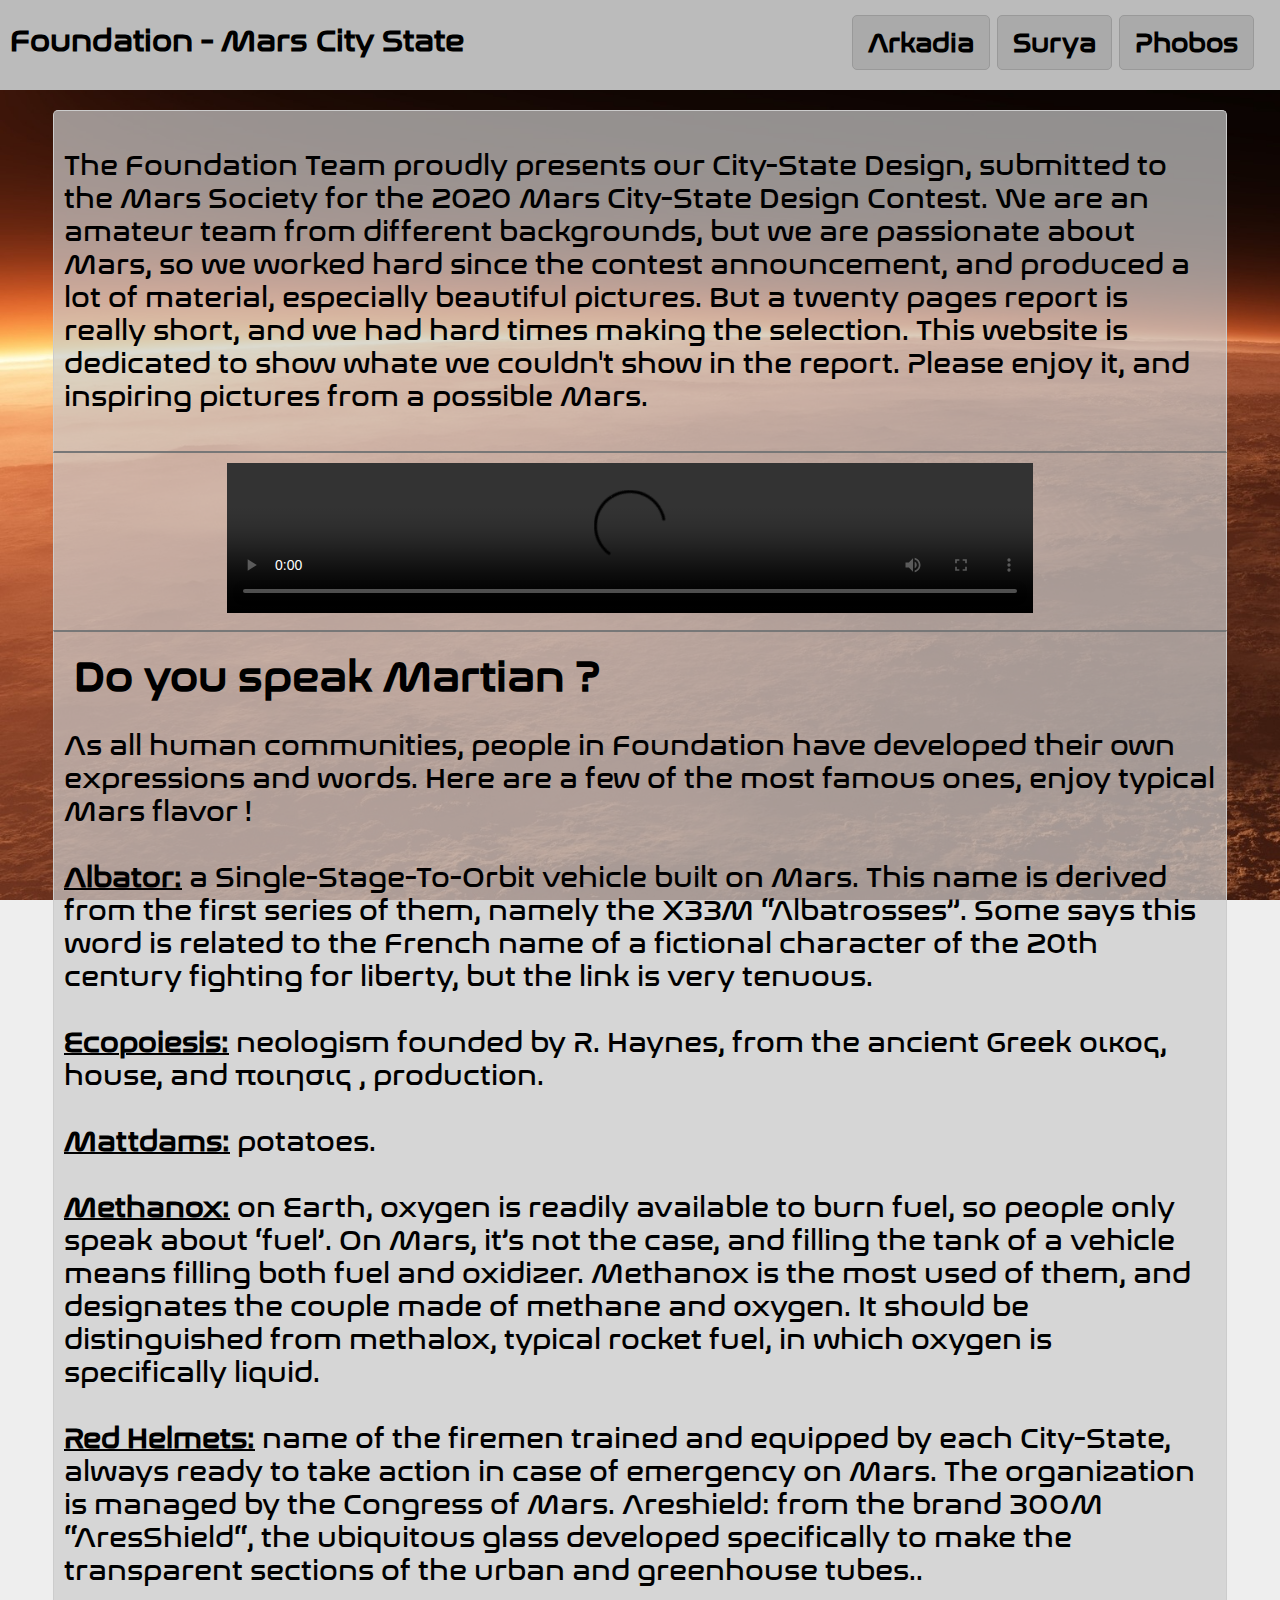
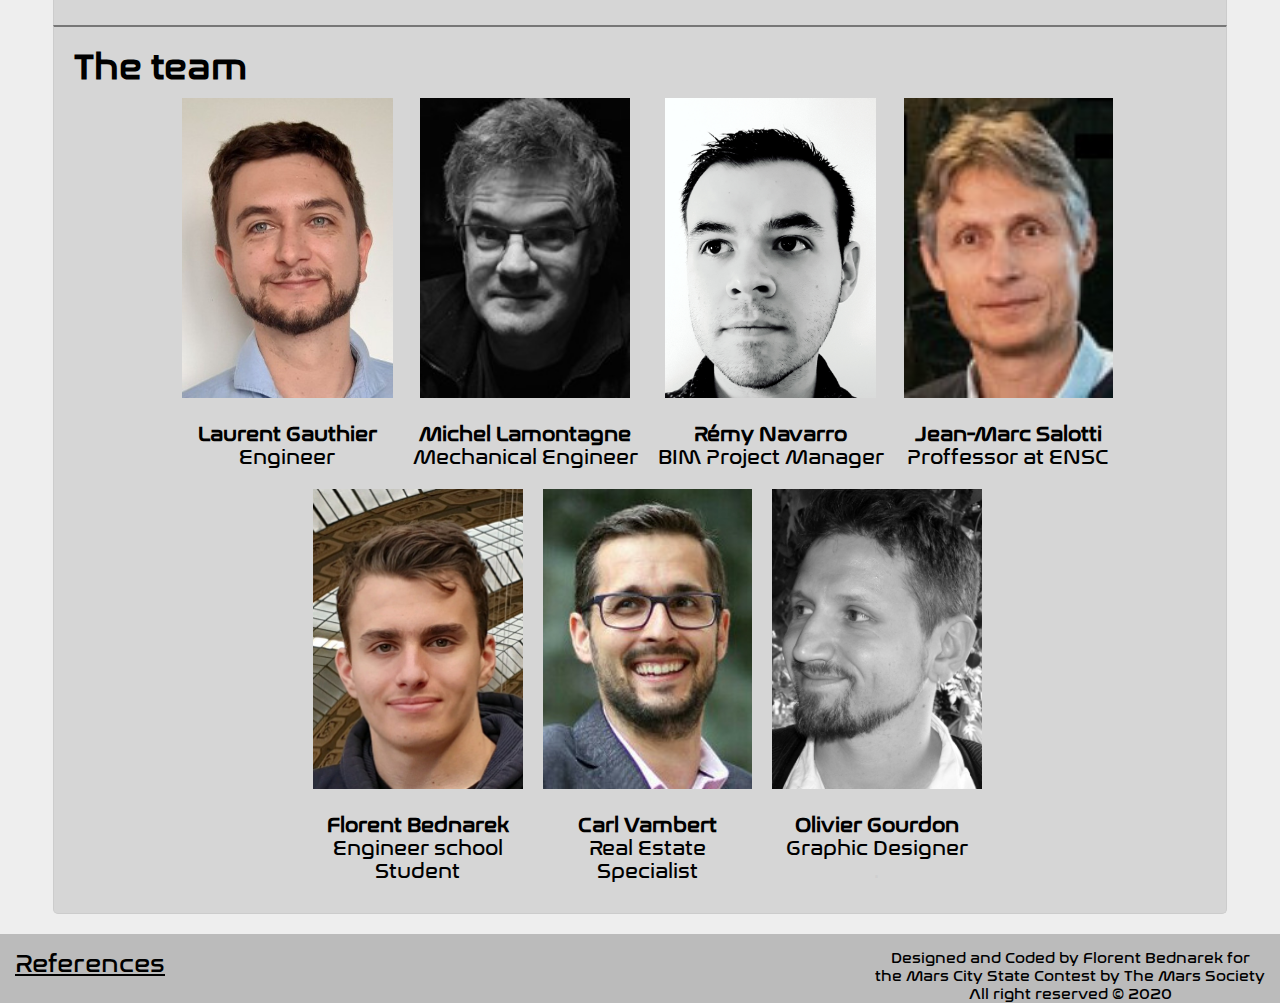
==== index.html @ 6af7b9c8 "change background images and add share preview text and image" ====
<!DOCTYPE html>
<html>
<head>
	<!-- Global site tag (gtag.js) - Google Analytics -->
    <script async src="https://www.googletagmanager.com/gtag/js?id=UA-167516118-2"></script>
    <script>
      window.dataLayer = window.dataLayer || [];
      function gtag(){dataLayer.push(arguments);}
      gtag('js', new Date());

      gtag('config', 'UA-167516118-2');
    </script>



    
	<meta charset="UTF-8">
    <meta name="viewport" content="width=device-width, initial-scale=1.0">
    <meta http-equiv="X-UA-Compatible" content="ie=edge">

    <meta property="og:title" content="Foundation - Mars city state">
    <meta property="og:image" content="images/fond2.jpg">   
    <meta property="og:description" content="The Foundation Team proudly presents our City-State Design, submitted to the Mars Society for the 2020 Mars City-State Design Contest.">

    <link rel="stylesheet" href="style.css">
	<title>Foundation - Mars City State</title>
</head>
<body>
    <div class="wrapper">

    	<header> 
            <h1 class="hdr-title"><a href="index.html"> Foundation - Mars City State </a></h1>
            <ul class="hdr-link">
                <li><a href="arkadia.html" >Arkadia</a></li>
                <li><a href="surya.html" >Surya</a></li>
                <li><a href="phobos.html">Phobos</a></li>

            </ul>
        </header>
        <div class="hiddenHeader">
        </div>
        <div class="main-content">
            <div class="summary">
                
                <p>
                    The Foundation Team proudly presents our City-State Design, submitted to the Mars Society for the 2020 Mars City-State Design Contest. We are an amateur team from different backgrounds, but we are passionate about Mars, so we worked hard since the contest announcement, and produced a lot of material, especially beautiful pictures. But a twenty pages report is really short, and we had hard times making the selection. This website is dedicated to show whate we couldn't show in the report. Please enjoy it, and inspiring pictures from a possible Mars.
                </p>
            </div>
            <div class="video">
                <video width="100%" controls autoplay loop>
                    <source src="Clip.mp4" type="video/mp4">
                </video>
            </div>
            <div class="speak">
                <h2>Do you speak Martian ?</h2>
                <p>
                    As all human communities, people in Foundation have developed their own expressions and words. Here are a few of the most famous ones, enjoy typical Mars flavor !<br><br>

                    <strong style="text-decoration : underline 2px">Albator:</strong> a Single-Stage-To-Orbit vehicle built on Mars. This name is derived from the first series of them, namely the X33M “Albatrosses”. Some says this word is related to the French name of a fictional character of the 20th century fighting for liberty, but the link is very tenuous.<br><br>

                    <strong style="text-decoration : underline 2px">Ecopoiesis:</strong> neologism founded by R. Haynes, from the ancient Greek οικος, house, and ποιησις , production.<br><br>

                    <strong style="text-decoration : underline 2px">Mattdams:</strong> potatoes.<br><br>

                    <strong style="text-decoration : underline 2px">Methanox:</strong> on Earth, oxygen is readily available to burn fuel, so people only speak about ‘fuel’. On Mars, it’s not the case, and filling the tank of a vehicle means filling both fuel and oxidizer. Methanox is the most used of them, and designates the couple made of methane and oxygen. It should be distinguished from methalox, typical rocket fuel, in which oxygen is specifically liquid.<br><br>

                    <strong style="text-decoration : underline 2px">Red Helmets:</strong> name of the firemen trained and equipped by each City-State, always ready to take action in case of emergency on Mars. The organization is managed by the Congress of Mars.
                    Areshield: from the brand 300M “AresShield“, the ubiquitous glass developed specifically to make the transparent sections of the urban and greenhouse tubes..
                </p>
            </div>
            <div class="team">
                <h2>The team</h2>

                <div class="people">
                    <img src="images/team/laurent.jpg">
                    <p>
                        <strong>Laurent Gauthier</strong><br>
                        Engineer
                    </p>
                </div>
                <div class="people">
                    <img src="images/team/michel.jpg">
                    <p>
                        <strong>Michel Lamontagne</strong><br>
                        Mechanical Engineer
                    </p>
                </div>
                <div class="people">
                    <img src="images/team/remy.jpg">
                    <p>
                        <strong>Rémy Navarro</strong><br>
                        BIM Project Manager
                    </p>
                </div>
                <div class="people">
                    <img src="images/team/jean-marc.jpg">
                    <p>
                        <strong>Jean-Marc Salotti</strong><br>
                        Proffessor at ENSC
                    </p>
                </div>
                <br>
                <div class="people">
                    <img src="images/team/florent.jpg">
                    <p>
                        <strong>Florent Bednarek</strong><br>
                        Engineer school<br>
                        Student
                    </p>
                </div>
                <div class="people">
                    <img src="images/team/carl.jpg">
                    <p>
                        <strong>Carl Vambert</strong><br>
                        Real Estate<br>
                        Specialist
                    </p>
                </div>
                <div class="people">
                    <img src="images/team/olivier.jpg">
                    <p>
                        <strong>Olivier Gourdon</strong><br>
                        Graphic Designer<br>
                        <span style="color:rgb(204,204,204,0.7);margin:0;user-select: none">.</spap>
                    </p>
                </div>

            </div>
        </div>
        <footer>
            <div class="footer-main">
                <a href="references.html">References</a>
            </div>
            <div class="copyright">
                Designed and Coded by Florent Bednarek for<br>
                the Mars City State Contest by The Mars Society<br>
                All right reserved © 2020
            </div>
        </footer>
    </div>
</body>
</html>
---- style.css ----
@font-face {
  font-family: nasalization;
  src:url(nasalization-free.regular.ttf);
}




body {
  background-color: #eee;
  font-family: "nasalization";
  font-size: calc(15px + 1vw);
  height: 100vh;
  width : 100%;
  margin : 0;


}
.wrapper {
  min-height: 100%;
  display: flex;
  flex-direction: column;
}


/* style header */
header {
  position: fixed;
  width: 100%;
  height: 10vh;
  background-color: #bbb;
  top :0;
  margin:0;
  z-index: 2;
  flex-shrink: 0 ;
}

h1 > a {
  text-decoration : none;
  color : black;
  z-index: 3;

}

h1 > a:hover {
  opacity : 0.5;
}

.underline {
  background-color: #999;
}

.hdr-title {
  margin:0;
  font-size: calc(17px + 1vw);
  padding-top: 2.5vh;
  padding-left : 10px;
}

.hdr-link {
  position: absolute;
  margin:0;
  padding: 0;
  top : 17%;
  height: 100%;
  text-align: right;
  left: 48%;
  width: 50%;

}

.hdr-link > li {
  display: inline-block;
  padding-left: 15px;
  padding-top: 10px;
  padding-right: 15px;
  padding-bottom: 10px;
  border : solid 1px #999;
  border-radius: 5px;
  background-color: #aaa;
  cursor: pointer;
}

.hdr-link > li > a {
  text-decoration: none;
  font-weight: bold;
  color : black;
  top : 0%;
  font-size : calc(13px + 1vw);
}

.hdr-link > li:hover {
  background-color: #999;
}

/* fin style header */


/* style body */



.hiddenHeader {
  flex-shrink: 0;
  height: 10vh;
}

.main-content {
  
  padding-top: 20px;
  padding-bottom: 20px;

  flex-grow: 1;

  background-image: url('images/fond1.jpg');
  background-size: cover;
  background-repeat: none;
  background-attachment: fixed;
  background-position: center;
  background-repeat: no-repeat;


}

.summary {
  width :90%;
  border : solid #ccc 1px;
  border-top-left-radius: 5px;
  border-top-right-radius: 5px;
  border-bottom: solid 2px #777;
  background-color : rgba(204,204,204,0.7);
  /*font-size : calc(10px + 1vw);*/
  margin : auto;
  padding : 10px;
}



h2 {
  padding:0;
  margin:10px;
}

.video {

  width: 90%;

  background-color:  rgba(204,204,204,0.7);
  border-left: solid 1px #ccc;
  border-right: solid 1px #ccc;
  margin: auto;
  padding: 10px;
}

video {
  width: 70%;
  margin-left : calc(15% - 10px);
}

.speak {
  width: 90%;
  background-color:  rgba(204,204,204,0.7);
  border-left: solid 1px #ccc;
  border-top : solid 2px #777;
  border-right: solid 1px #ccc;
  margin: auto;
  padding: 10px;
}



.team {
  font-size : calc(5px + 1vw);
  text-align: center;
  width :90%;
  margin: auto;
  padding: 10px;
  background-color:  rgba(204,204,204,0.7);

  border: solid 1px #ccc;
  border-bottom-left-radius: 5px;
  border-bottom-right-radius: 5px;
  border-top : solid 2px #777;
}

.team > h2 {
  padding:0;
  margin:10px;
  text-align: left;
  font-size: calc(22px + 1vw);
}

.team > div{
  margin-left: 15px;
  display: inline-block;
  text-align: center;

}

.people > img {
  height: 300px;
  width: auto;  
}

.people > p {
  font-size: 20px;
}
/* fin style body*/


/* style references */

.reference-main {
  padding-top: 20px;
  padding-bottom: 20px;

  flex-grow: 1;

  background-image: url('images/fond2.jpg');
  background-size: cover;
  background-repeat: no-repeat;
  background-repeat: none;
  background-attachment: fixed;
  background-position: center;
}

.references-box {
  background-color: rgb(204,204,204,0.7);
  border :solid #ccc 1px;
  border-radius: 5px;
  width: 90%;
  margin: auto;
  margin-bottom: 20px;
}

.references-box > h2 {
  padding:0;
  margin:10px;
  text-align: left;
  font-size: calc(22px + 1vw);

}

.reference-list {

}
.reference-list > li{
  margin-top: 20px;
}


.break {
    word-break: break-all;
}
/* fin style references */



/* style gallery*/



.hello {
  opacity: 1 !important;
}
.full {
  position: fixed;
  left: 0;
  top: 0;
  width: 100%;
  height: 100%;
  z-index: 10;
}
.full .content {
  background-color: rgba(0,0,0,0.75) !important;
  height: 100%;
  width: 100%;

  display: grid;
}
.full .content img {
  left: 50%;
  transform: translate3d(0, 0, 0);
  max-width: 80%;
  max-height: 80%;
  margin: auto;
}
.byebye {
  opacity: 0;
}
.byebye:hover {
  transform: scale(0.2) !important;
}
.gallery {
  flex-grow: 1;
  margin-top : 20px;
  margin-bottom : 20px;
  display: grid;
  grid-column-gap: 8px;
  grid-row-gap: 8px;
  grid-template-columns: repeat(auto-fill, minmax(250px, 1fr));
  grid-auto-rows: 8px;
}
.gallery img {
  max-width: 100%;
  border-radius: 8px;
  box-shadow: 0 0 16px #333;
  transition: all 1.5s ease;
}
.gallery img:hover {
  box-shadow: 0 0 32px #333;
}
.gallery .content {
  padding: 4px;
}
.gallery .gallery-item {
  transition: grid-row-start 300ms linear;
  transition: transform 300ms ease;
  transition: all 0.5s ease;
  cursor: pointer;
}
.gallery .gallery-item:hover {
  transform: scale(1.025);
}
@media (max-width: 600px) {
  .gallery {
    grid-template-columns: repeat(auto-fill, minmax(30%, 1fr));
  }
}
@media (max-width: 400px) {
  .gallery {
    grid-template-columns: repeat(auto-fill, minmax(50%, 1fr));
  }
}
/* fin style gallery*/


/* style footer*/



footer {
  flex-shrink: 0;
  margin:0;
  width:  100%;
  height: 11%;
  background-color: #bbb;
}

.copyright {
  margin : 0;
  padding-right:   15px;
  padding-top : 15px;
  font-size:  15px;
  float:  right;      
  text-align: center;
}

.footer-main {
  margin-top:15px;
  margin-left: 15px;
  width: 50%;
  font-size: calc(12px + 1vw);
  float: left;
}

.footer-main > a {
  color: black;
}

.footer-main > a:hover {
  opacity: 0.5;
}
  

/* fin style footer*/



@media only screen and (max-device-width: 795px) {
      .hdr-link {
        top : 40%;
        text-align: left;
        width: 95%;
        left: 10px;
      }
      li {
        margin-top: 10px;
      }
      header {
        height: 14vh;
      }
      .hiddenHeader {
        height: 14vh;
      }

      .footer-main{
        width: 95%;
        text-align: center;
      }

      .copyright {
        margin-left: 20px;
        float: left;
      }
      footer {
        height: 22vh;
      }
      video {
       width: 100%;
       margin:0;
      }
}
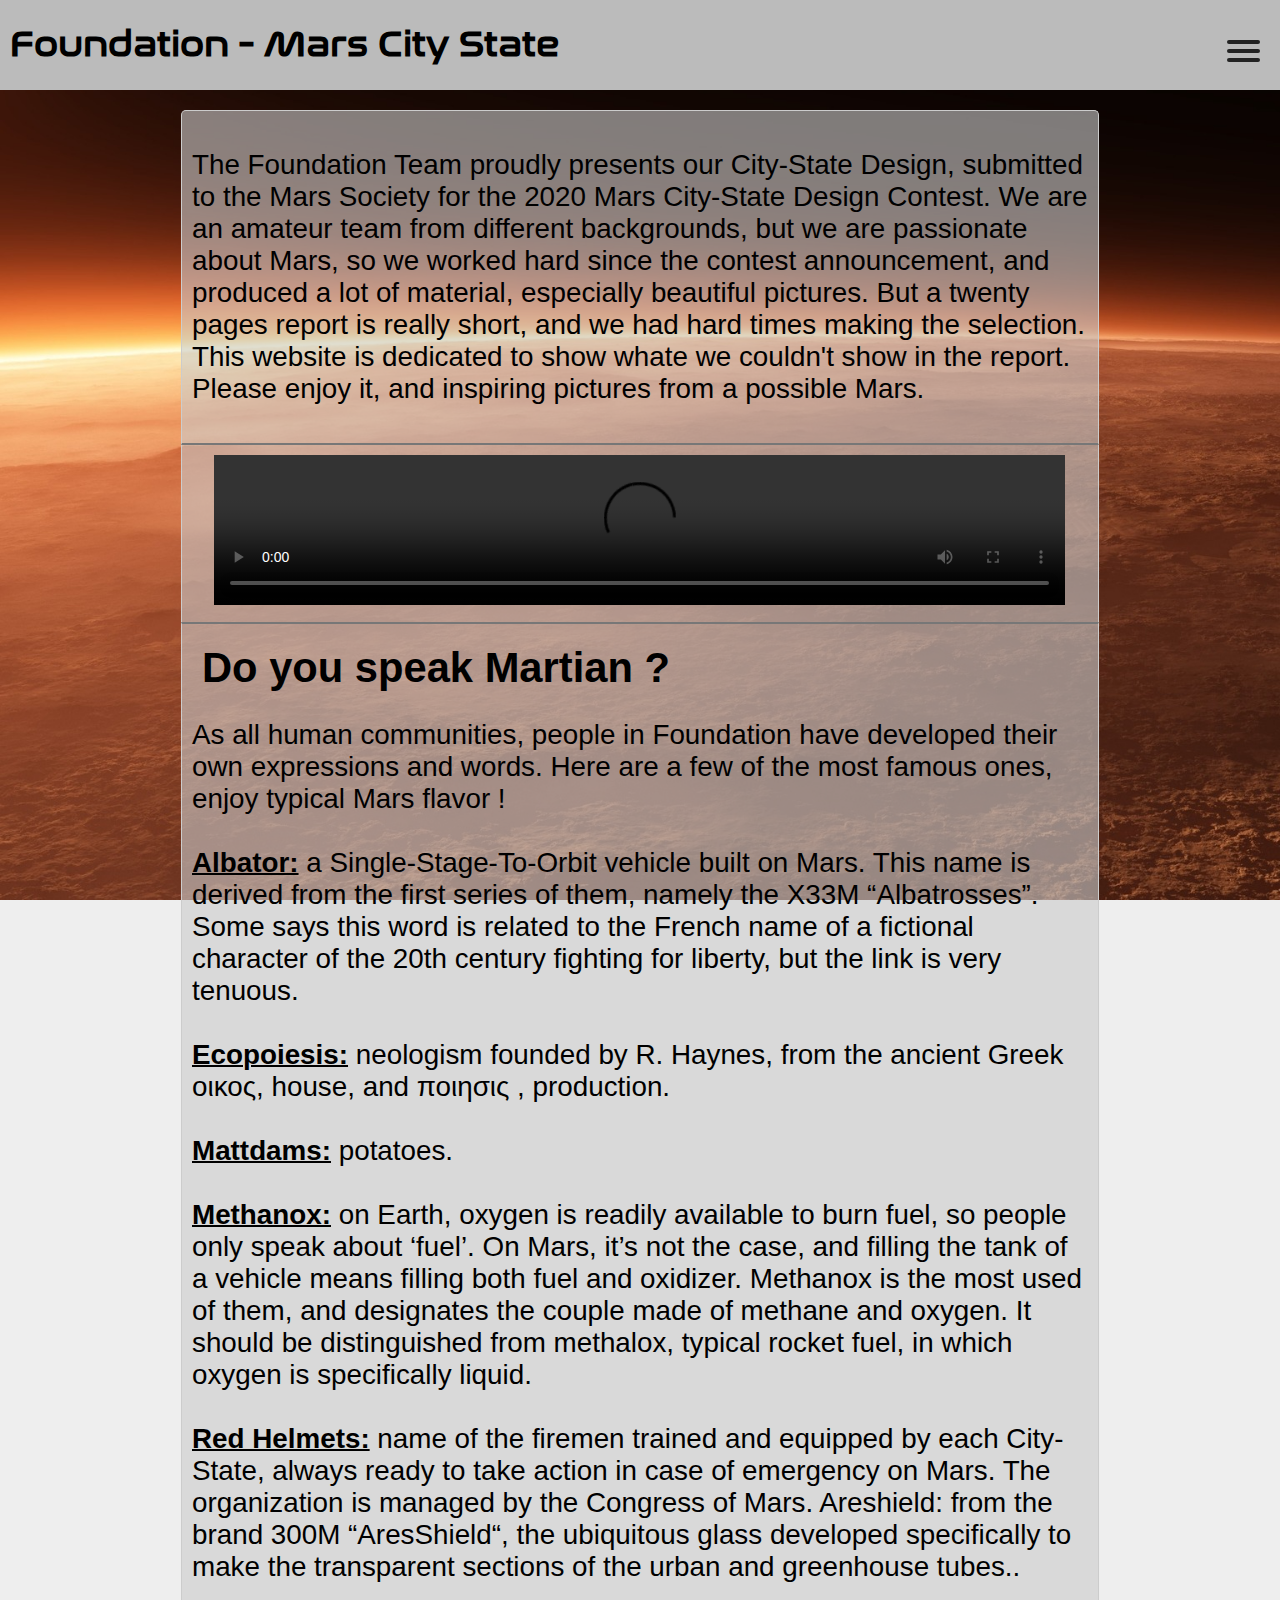
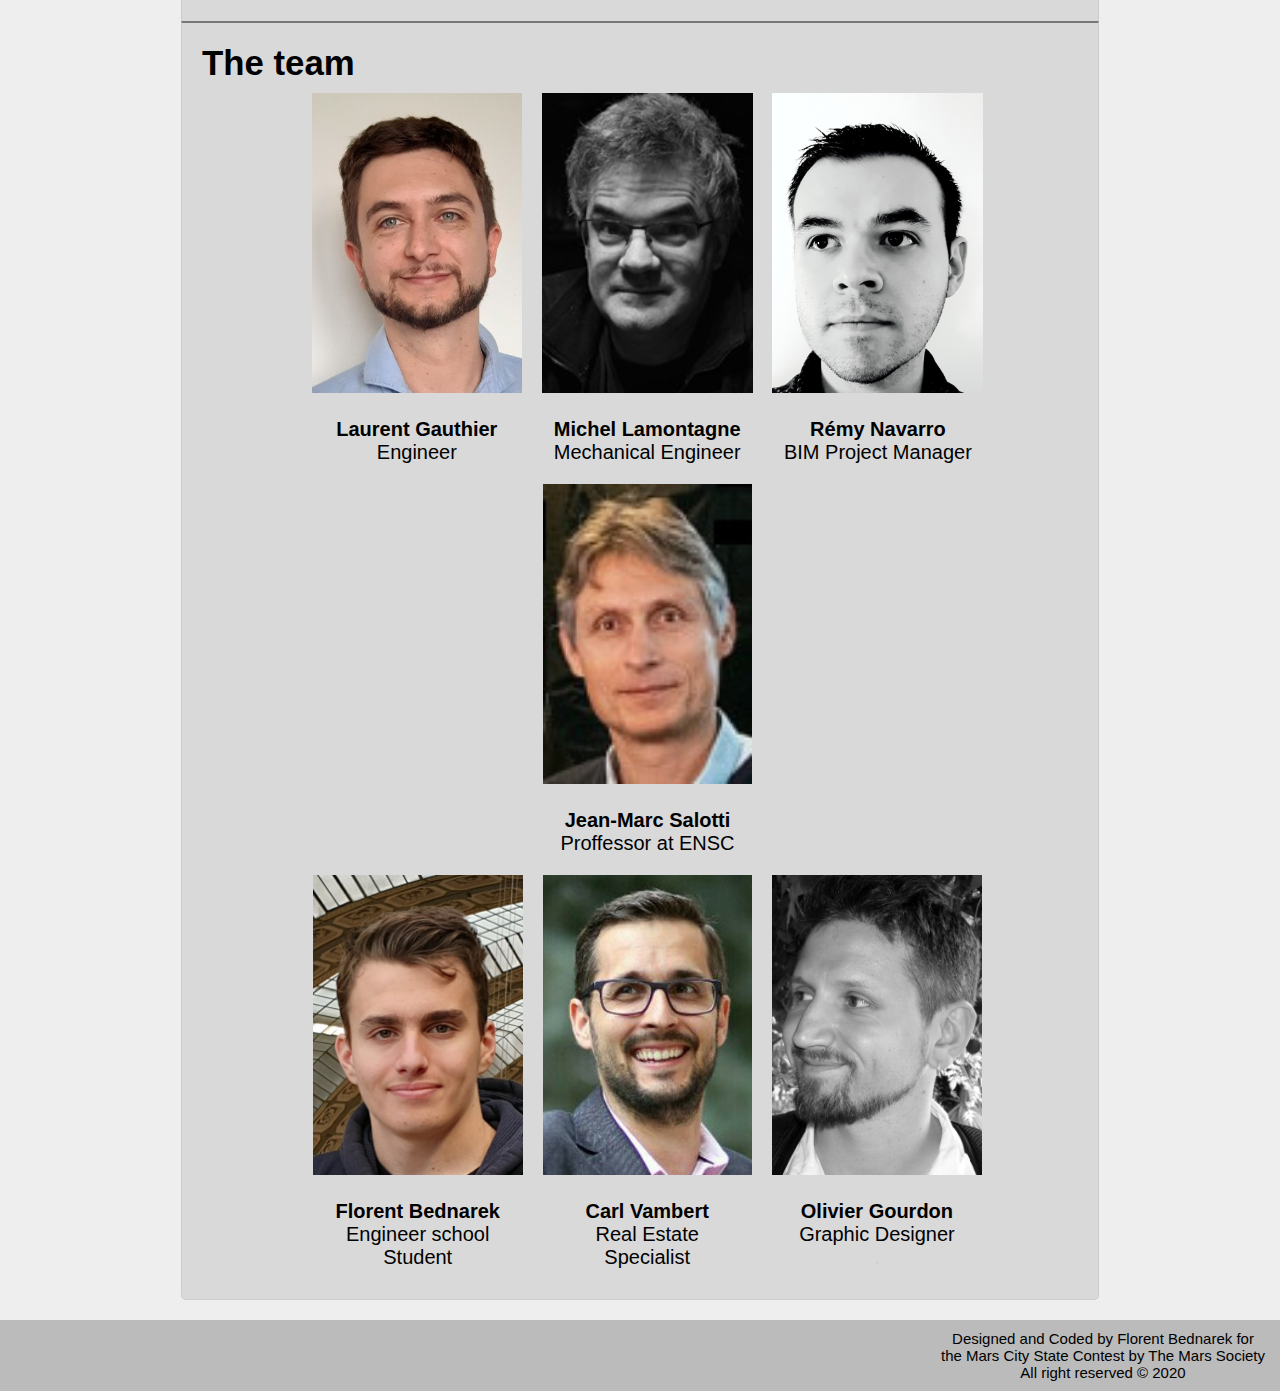
==== commit a79f6d05: "change menu to hamburger" ====
--- a/index.html
+++ b/index.html
@@ -30,12 +30,22 @@
 
     	<header> 
             <h1 class="hdr-title"><a href="index.html"> Foundation - Mars City State </a></h1>
-            <ul class="hdr-link">
-                <li><a href="arkadia.html" >Arkadia</a></li>
-                <li><a href="surya.html" >Surya</a></li>
-                <li><a href="phobos.html">Phobos</a></li>
+            <div id="menuToggle">
+                
+                <input type="checkbox" />
+                
+                <span></span>
+                <span></span>
+                <span></span>
+                
+                <ul id="menu">
+                    <a href="arkadia.html"><li>Arkadia</li></a>
+                    <a href="surya.html"><li>Surya</li></a>
+                    <a href="phobos.html"><li>Phobos</li></a>
+                    <a href="references.html"><li>References</li></a>
+                </ul>
+            </div>
 
-            </ul>
         </header>
         <div class="hiddenHeader">
         </div>
@@ -128,9 +138,6 @@
             </div>
         </div>
         <footer>
-            <div class="footer-main">
-                <a href="references.html">References</a>
-            </div>
             <div class="copyright">
                 Designed and Coded by Florent Bednarek for<br>
                 the Mars City State Contest by The Mars Society<br>
--- a/style.css
+++ b/style.css
@@ -5,11 +5,9 @@
 }
 
 
-
-
 body {
   background-color: #eee;
-  font-family: "nasalization";
+  font-family: "Helvetica";
   font-size: calc(15px + 1vw);
   height: 100vh;
   width : 100%;
@@ -26,6 +24,7 @@
 
 /* style header */
 header {
+  display: block;
   position: fixed;
   width: 100%;
   height: 10vh;
@@ -53,48 +52,166 @@
 
 .hdr-title {
   margin:0;
-  font-size: calc(17px + 1vw);
+  float: left;
+  font-family: "nasalization";
+  font-size: calc(17px + 1.5vw);
   padding-top: 2.5vh;
   padding-left : 10px;
-}
-
-.hdr-link {
+  width: 80% 
+}
+
+
+/* fin style header */
+
+#menuToggle
+{
+  display: inline-block;
+  float: right;
+  position: relative;
+   
+  margin-right: 20px;
+  margin-top: 40px;
+  top
+  z-index: 10;
+  
+  -webkit-user-select: none;
+  user-select: none;
+}
+
+#menuToggle a
+{
+  text-decoration: none;
+  color: #232323;
+  
+  transition: color 0.3s ease;
+}
+
+#menuToggle a:hover
+{
+  color: tomato;
+}
+
+
+#menuToggle input
+{
+  display: block;
+  width: 40px;
+  height: 32px;
   position: absolute;
-  margin:0;
-  padding: 0;
-  top : 17%;
-  height: 100%;
-  text-align: right;
-  left: 48%;
-  width: 50%;
-
-}
-
-.hdr-link > li {
-  display: inline-block;
-  padding-left: 15px;
-  padding-top: 10px;
-  padding-right: 15px;
-  padding-bottom: 10px;
-  border : solid 1px #999;
-  border-radius: 5px;
-  background-color: #aaa;
+  top: -7px;
+  left: -5px;
+  
   cursor: pointer;
-}
-
-.hdr-link > li > a {
-  text-decoration: none;
-  font-weight: bold;
-  color : black;
-  top : 0%;
-  font-size : calc(13px + 1vw);
-}
-
-.hdr-link > li:hover {
-  background-color: #999;
-}
-
-/* fin style header */
+  
+  opacity: 0; /* hide this */
+  z-index: 2; /* and place it over the hamburger */
+  
+  -webkit-touch-callout: none;
+}
+
+/*
+ * Just a quick hamburger
+ */
+#menuToggle span
+{
+  display: block;
+  width: 33px;
+  height: 4px;
+  margin-bottom: 5px;
+  position: relative;
+  
+  background: #232323;
+  border-radius: 3px;
+  
+  z-index: 1;
+  
+  transform-origin: 4px 0px;
+  
+  transition: transform 0.5s cubic-bezier(0.77,0.2,0.05,1.0),
+              background 0.5s cubic-bezier(0.77,0.2,0.05,1.0),
+              opacity 0.55s ease;
+}
+
+#menuToggle span:first-child
+{
+  transform-origin: 0% 0%;
+}
+
+#menuToggle span:nth-last-child(2)
+{
+  transform-origin: 0% 100%;
+}
+
+/* 
+ * Transform all the slices of hamburger
+ * into a crossmark.
+ */
+#menuToggle input:checked ~ span
+{
+  opacity: 1;
+  transform: rotate(45deg) translate(-2px, -1px);
+  background: #232323;
+}
+
+/*
+ * But let's hide the middle one.
+ */
+#menuToggle input:checked ~ span:nth-last-child(3)
+{
+  opacity: 0;
+  transform: rotate(0deg) scale(0.2, 0.2);
+}
+
+/*
+ * Ohyeah and the last one should go the other direction
+ */
+#menuToggle input:checked ~ span:nth-last-child(2)
+{
+  transform: rotate(-45deg) translate(0, -1px);
+}
+
+/*
+ * Make this absolute positioned
+ * at the top left of the screen
+ */
+#menu
+{
+  position: absolute;
+  width: 250px;
+  margin: calc(10vh - 40px - 27px) 0 0 -136px;
+  padding: 35px;
+  padding-top: 15px;
+  
+  background: #ededed;
+  list-style-type: none;
+  -webkit-font-smoothing: antialiased;
+  /* to stop flickering of text in safari */
+  
+  transform-origin: 0% 0%;
+  transform: translate(100%, 0);
+  
+  transition: transform 0.5s cubic-bezier(0.77,0.2,0.05,1.0);
+}
+
+#menu li
+{
+  padding: 10px 0;
+  font-size: 22px;
+}
+
+/*
+ * And let's slide it in from the left
+ */
+#menuToggle input:checked ~ ul
+{
+  transform: none;
+}
+
+
+
+
+
+
 
 
 /* style body */
@@ -124,12 +241,12 @@
 }
 
 .summary {
-  width :90%;
+  width :70%;
   border : solid #ccc 1px;
   border-top-left-radius: 5px;
   border-top-right-radius: 5px;
   border-bottom: solid 2px #777;
-  background-color : rgba(204,204,204,0.7);
+  background-color : rgba(204,204,204,0.6);
   /*font-size : calc(10px + 1vw);*/
   margin : auto;
   padding : 10px;
@@ -144,9 +261,9 @@
 
 .video {
 
-  width: 90%;
-
-  background-color:  rgba(204,204,204,0.7);
+  width: 70%;
+
+  background-color:  rgba(204,204,204,0.6);
   border-left: solid 1px #ccc;
   border-right: solid 1px #ccc;
   margin: auto;
@@ -154,13 +271,13 @@
 }
 
 video {
+  width: 95%;
+  margin-left : calc(2.5%);
+}
+
+.speak {
   width: 70%;
-  margin-left : calc(15% - 10px);
-}
-
-.speak {
-  width: 90%;
-  background-color:  rgba(204,204,204,0.7);
+  background-color:  rgba(204,204,204,0.6);
   border-left: solid 1px #ccc;
   border-top : solid 2px #777;
   border-right: solid 1px #ccc;
@@ -173,10 +290,10 @@
 .team {
   font-size : calc(5px + 1vw);
   text-align: center;
-  width :90%;
+  width :70%;
   margin: auto;
   padding: 10px;
-  background-color:  rgba(204,204,204,0.7);
+  background-color:  rgba(204,204,204,0.6);
 
   border: solid 1px #ccc;
   border-bottom-left-radius: 5px;
@@ -214,6 +331,8 @@
 .reference-main {
   padding-top: 20px;
   padding-bottom: 20px;
+
+  font-size: calc(5px + 1vw);
 
   flex-grow: 1;
 
@@ -226,7 +345,7 @@
 }
 
 .references-box {
-  background-color: rgb(204,204,204,0.7);
+  background-color: rgb(204,204,204,0.6);
   border :solid #ccc 1px;
   border-radius: 5px;
   width: 90%;
@@ -238,7 +357,7 @@
   padding:0;
   margin:10px;
   text-align: left;
-  font-size: calc(22px + 1vw);
+  font-size: calc(10px + 1vw);
 
 }
 
@@ -344,34 +463,19 @@
   flex-shrink: 0;
   margin:0;
   width:  100%;
-  height: 11%;
+  height: 12%;
   background-color: #bbb;
 }
 
 .copyright {
   margin : 0;
-  padding-right:   15px;
-  padding-top : 15px;
+  padding-right: 15px;
+  padding-top : 10px;
+  padding-bottom: 10px;
   font-size:  15px;
   float:  right;      
   text-align: center;
 }
-
-.footer-main {
-  margin-top:15px;
-  margin-left: 15px;
-  width: 50%;
-  font-size: calc(12px + 1vw);
-  float: left;
-}
-
-.footer-main > a {
-  color: black;
-}
-
-.footer-main > a:hover {
-  opacity: 0.5;
-}
   
 
 /* fin style footer*/
@@ -379,37 +483,47 @@
 
 
 @media only screen and (max-device-width: 795px) {
-      .hdr-link {
-        top : 40%;
-        text-align: left;
-        width: 95%;
-        left: 10px;
-      }
-      li {
-        margin-top: 10px;
-      }
-      header {
-        height: 14vh;
-      }
-      .hiddenHeader {
-        height: 14vh;
-      }
-
-      .footer-main{
-        width: 95%;
-        text-align: center;
-      }
-
-      .copyright {
-        margin-left: 20px;
-        float: left;
-      }
-      footer {
-        height: 22vh;
-      }
-      video {
-       width: 100%;
-       margin:0;
-      }
-}
-
+  
+  header {
+    height: 14vh;
+  }
+  .hiddenHeader {
+    height: 14vh;
+  }
+  #menu {
+    margin: calc(14vh - 40px - 27px) 0 0 -136px;
+
+  }
+  .summary {
+    width: 90%;
+  }
+  .video {
+    width: 90%;
+  }
+  .speak { 
+    width: 90%;  
+  }
+  .team {
+    width: 90%;  
+  }
+
+  .copyright {
+    margin-left: 20px;
+    float: left;
+  }
+  video {
+   width: 100%;
+   margin:0;
+  }
+}
+
+
+@media only screen and (max-device-height: 630px) {
+  #menuToggle {
+    margin-top: 15px;
+  }
+  #menu {
+    margin: calc(14vh - 15px - 27px) 0 0 -136px;
+
+  }
+}
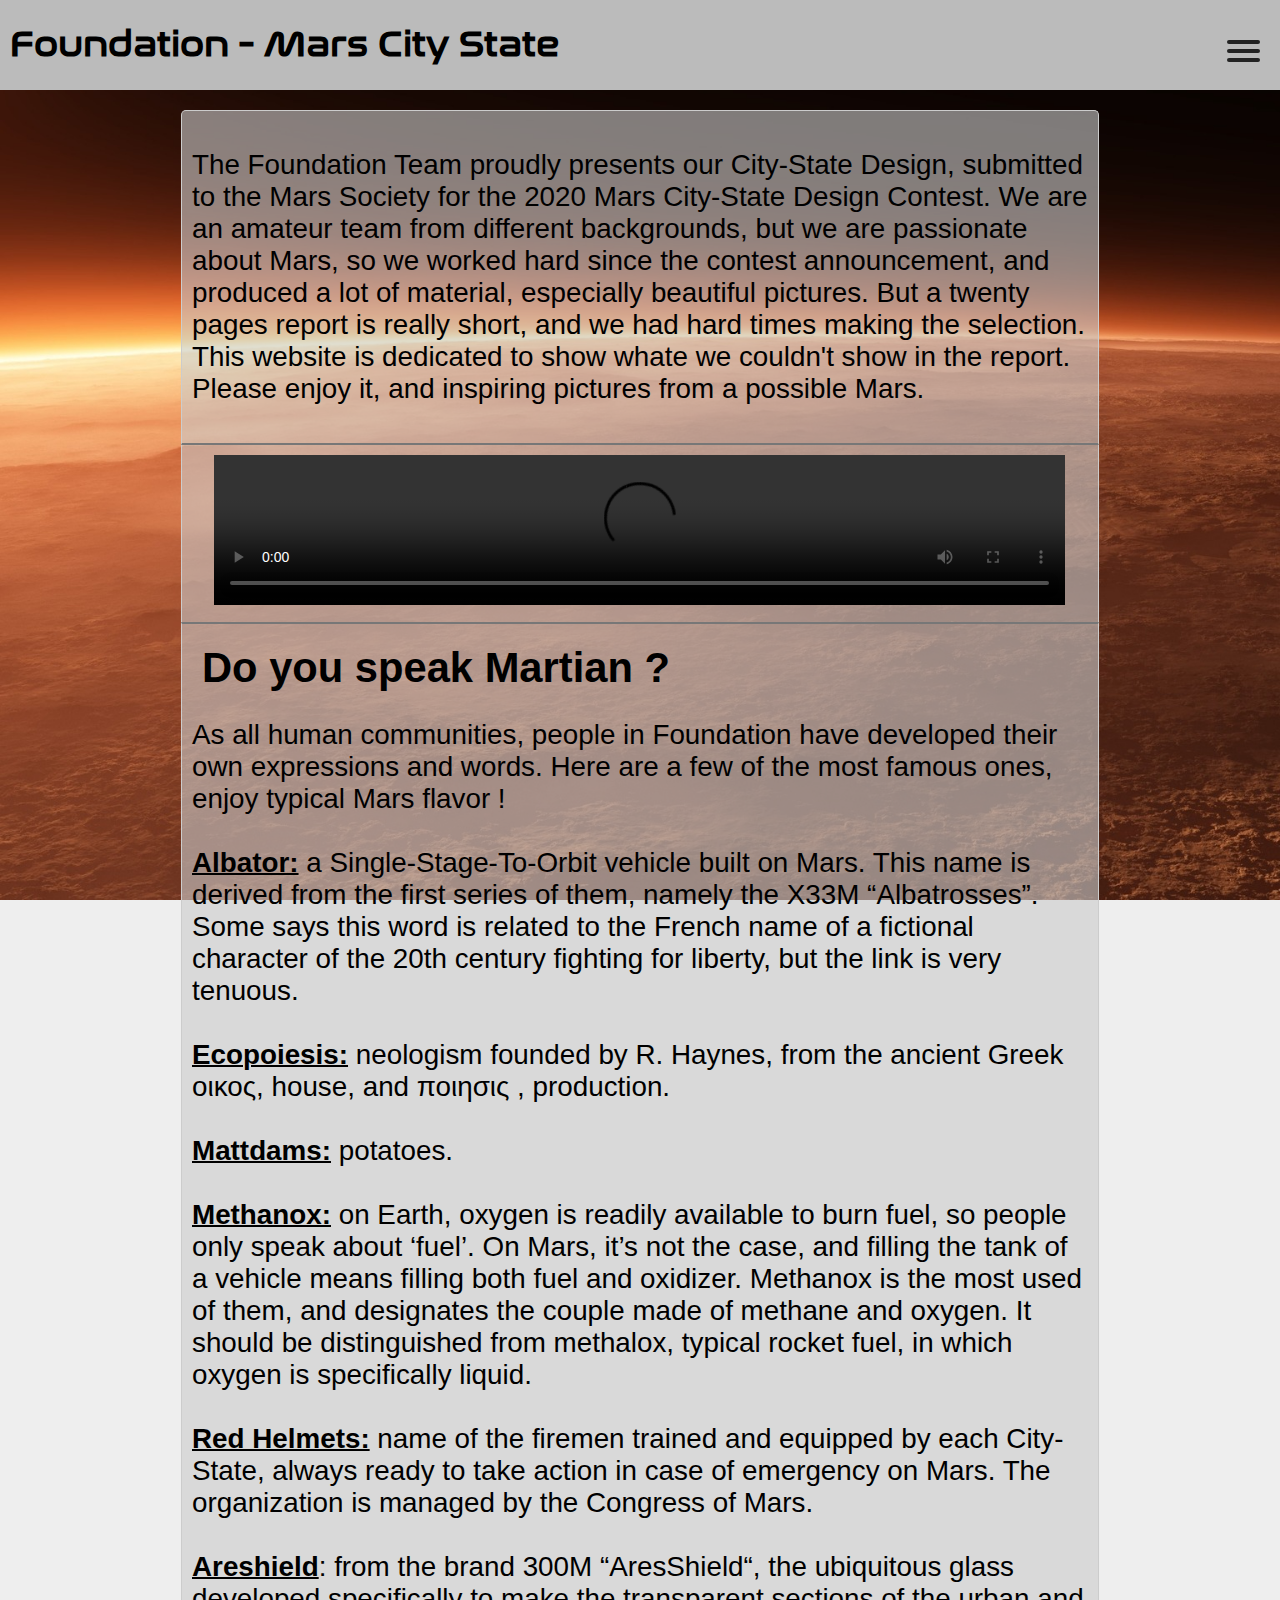
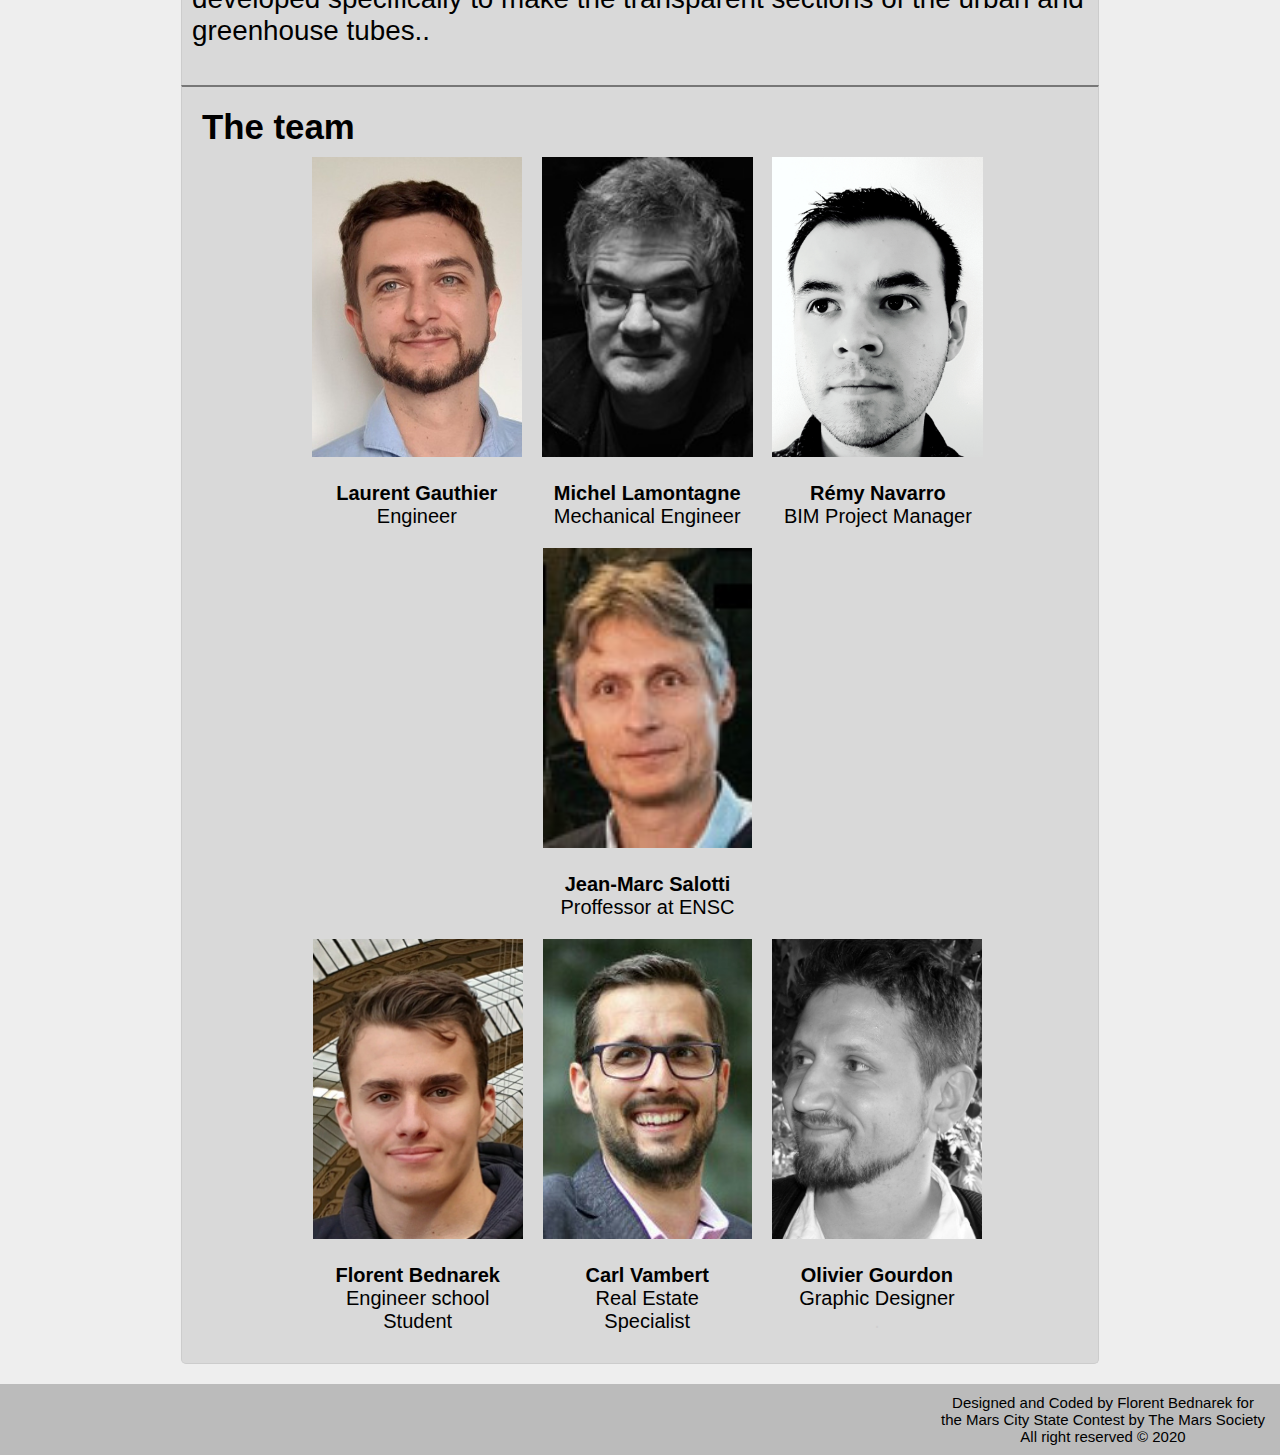
==== commit 6b45f6fd: "reduce preference with and fix ares shield display" ====
--- a/index.html
+++ b/index.html
@@ -74,8 +74,9 @@
 
                     <strong style="text-decoration : underline 2px">Methanox:</strong> on Earth, oxygen is readily available to burn fuel, so people only speak about ‘fuel’. On Mars, it’s not the case, and filling the tank of a vehicle means filling both fuel and oxidizer. Methanox is the most used of them, and designates the couple made of methane and oxygen. It should be distinguished from methalox, typical rocket fuel, in which oxygen is specifically liquid.<br><br>
 
-                    <strong style="text-decoration : underline 2px">Red Helmets:</strong> name of the firemen trained and equipped by each City-State, always ready to take action in case of emergency on Mars. The organization is managed by the Congress of Mars.
-                    Areshield: from the brand 300M “AresShield“, the ubiquitous glass developed specifically to make the transparent sections of the urban and greenhouse tubes..
+                    <strong style="text-decoration : underline 2px">Red Helmets:</strong> name of the firemen trained and equipped by each City-State, always ready to take action in case of emergency on Mars. The organization is managed by the Congress of Mars.<br><br>
+                    
+                    <strong style="text-decoration : underline 2px">Areshield</strong>: from the brand 300M “AresShield“, the ubiquitous glass developed specifically to make the transparent sections of the urban and greenhouse tubes..
                 </p>
             </div>
             <div class="team">
--- a/style.css
+++ b/style.css
@@ -348,7 +348,7 @@
   background-color: rgb(204,204,204,0.6);
   border :solid #ccc 1px;
   border-radius: 5px;
-  width: 90%;
+  width: 70%;
   margin: auto;
   margin-bottom: 20px;
 }
@@ -506,7 +506,9 @@
   .team {
     width: 90%;  
   }
-
+  .references-box {
+    width: 90%;
+  }
   .copyright {
     margin-left: 20px;
     float: left;
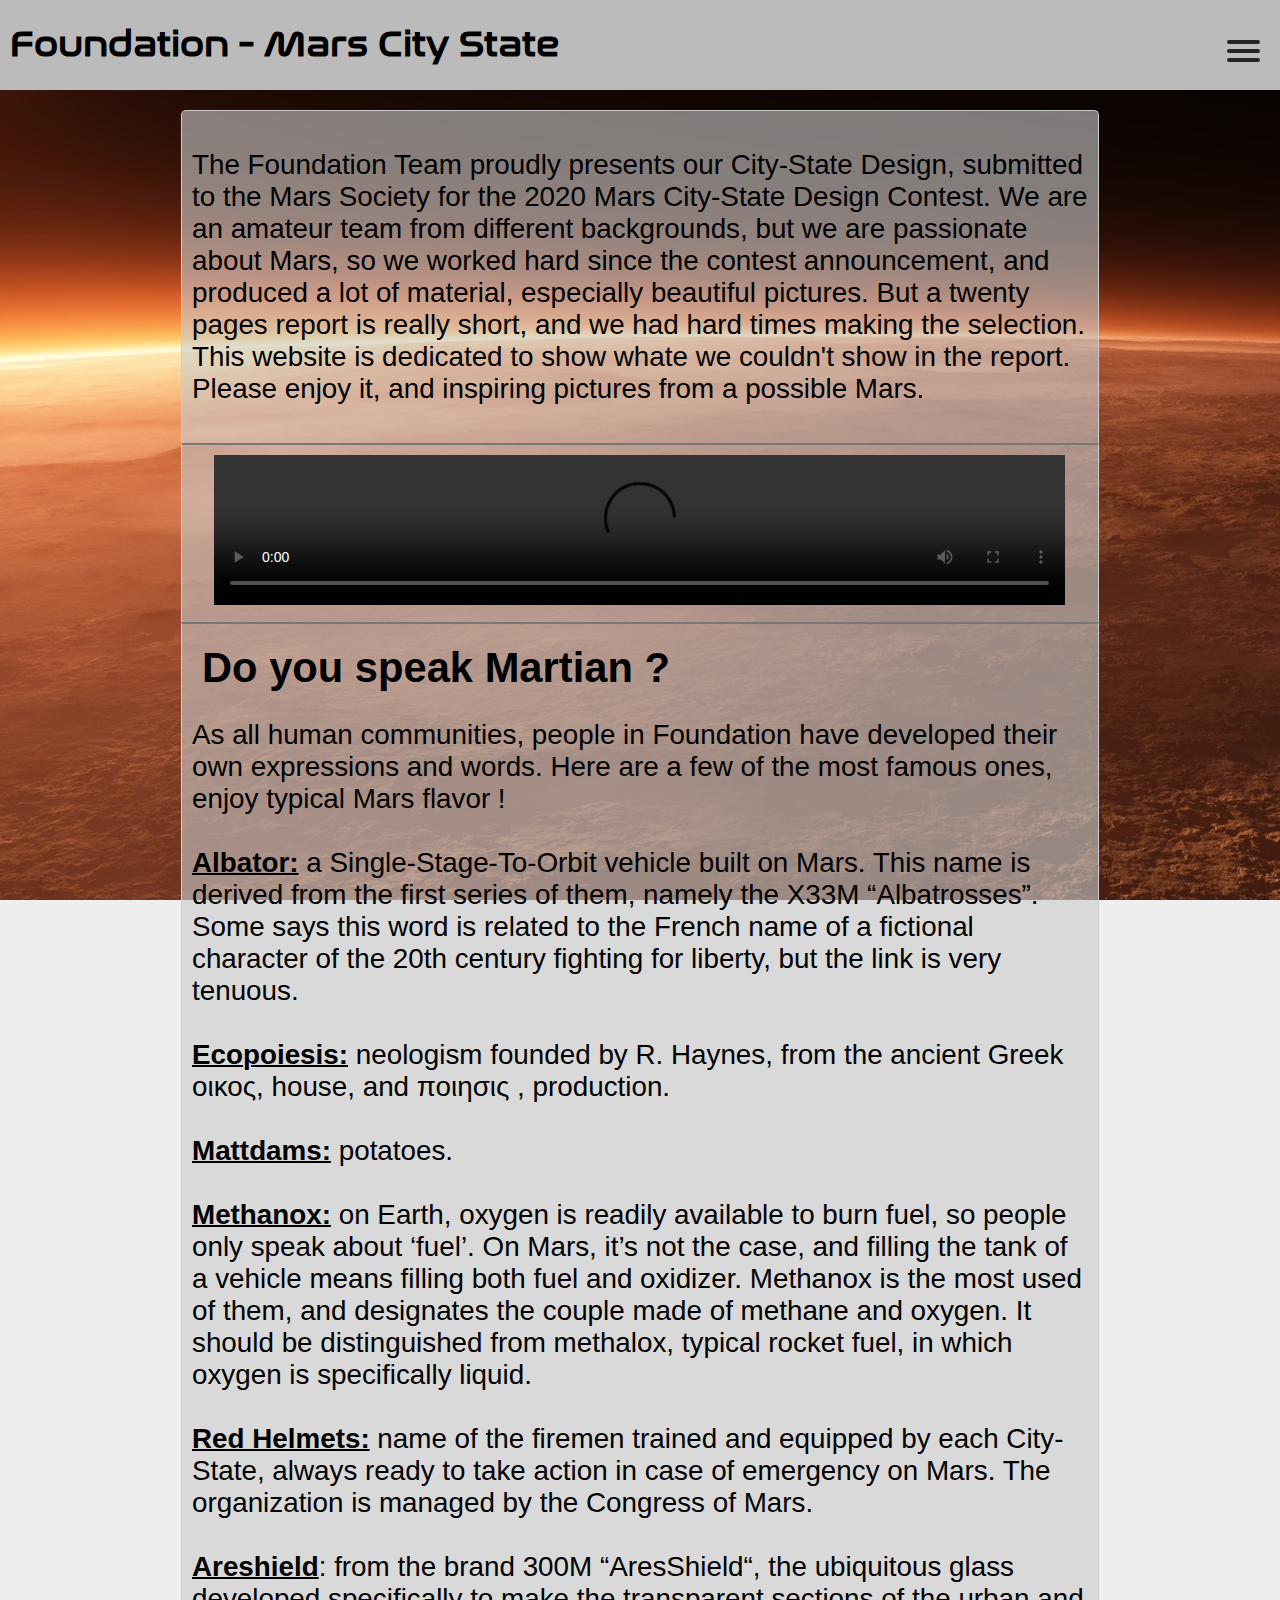
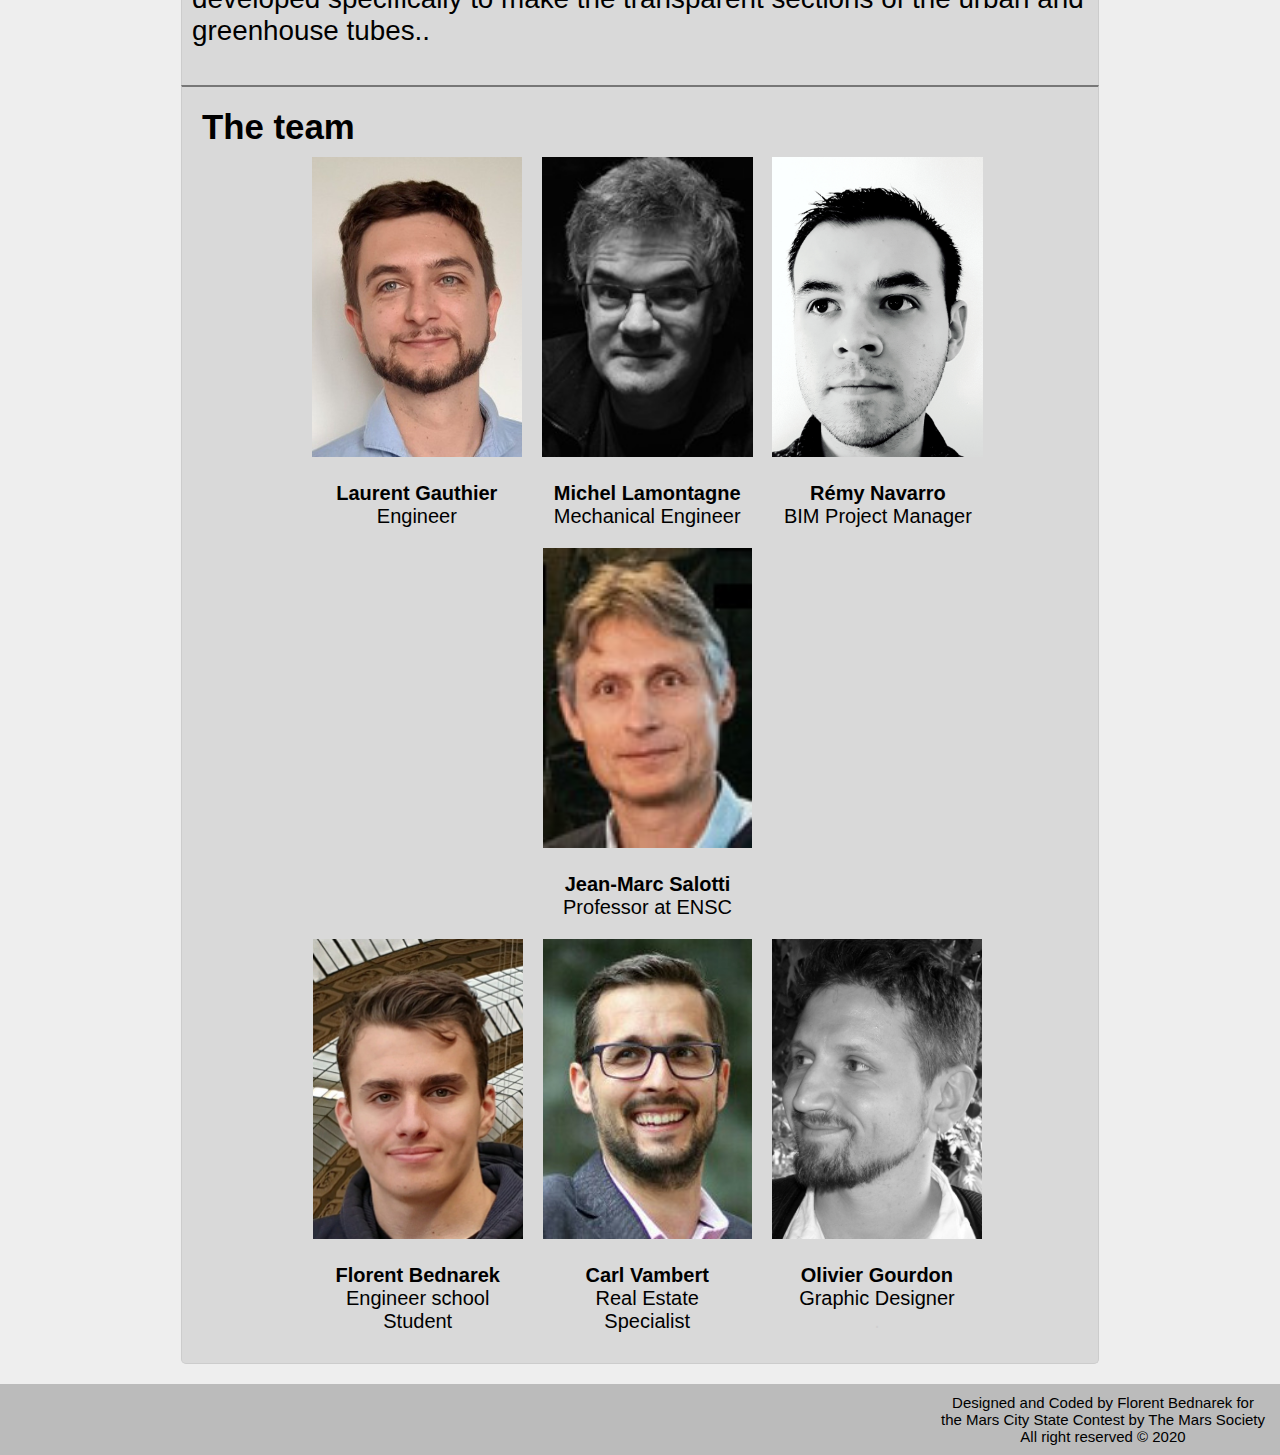
==== commit 67c2b65b: "fix typo and change menu name" ====
--- a/index.html
+++ b/index.html
@@ -39,9 +39,9 @@
                 <span></span>
                 
                 <ul id="menu">
-                    <a href="arkadia.html"><li>Arkadia</li></a>
-                    <a href="surya.html"><li>Surya</li></a>
-                    <a href="phobos.html"><li>Phobos</li></a>
+                    <a href="arkadia.html"><li>City of Arkadia</li></a>
+                    <a href="surya.html"><li>City of Surya</li></a>
+                    <a href="phobos.html"><li>Phobos Station</li></a>
                     <a href="references.html"><li>References</li></a>
                 </ul>
             </div>
@@ -107,7 +107,7 @@
                     <img src="images/team/jean-marc.jpg">
                     <p>
                         <strong>Jean-Marc Salotti</strong><br>
-                        Proffessor at ENSC
+                        Professor at ENSC
                     </p>
                 </div>
                 <br>
--- a/style.css
+++ b/style.css
@@ -178,7 +178,7 @@
 {
   position: absolute;
   width: 250px;
-  margin: calc(10vh - 40px - 27px) 0 0 -136px;
+  margin: calc(10vh - 40px - 27px) 0 0 -167px;
   padding: 35px;
   padding-top: 15px;
   
@@ -491,7 +491,7 @@
     height: 14vh;
   }
   #menu {
-    margin: calc(14vh - 40px - 27px) 0 0 -136px;
+    margin: calc(14vh - 40px - 27px) 0 0 -167px;
 
   }
   .summary {
@@ -507,7 +507,7 @@
     width: 90%;  
   }
   .references-box {
-    width: 90%;
+    width: 90%; 
   }
   .copyright {
     margin-left: 20px;
@@ -525,7 +525,7 @@
     margin-top: 15px;
   }
   #menu {
-    margin: calc(14vh - 15px - 27px) 0 0 -136px;
-
-  }
-}
+    margin: calc(14vh - 15px - 27px) 0 0 -167px;
+
+  }
+}
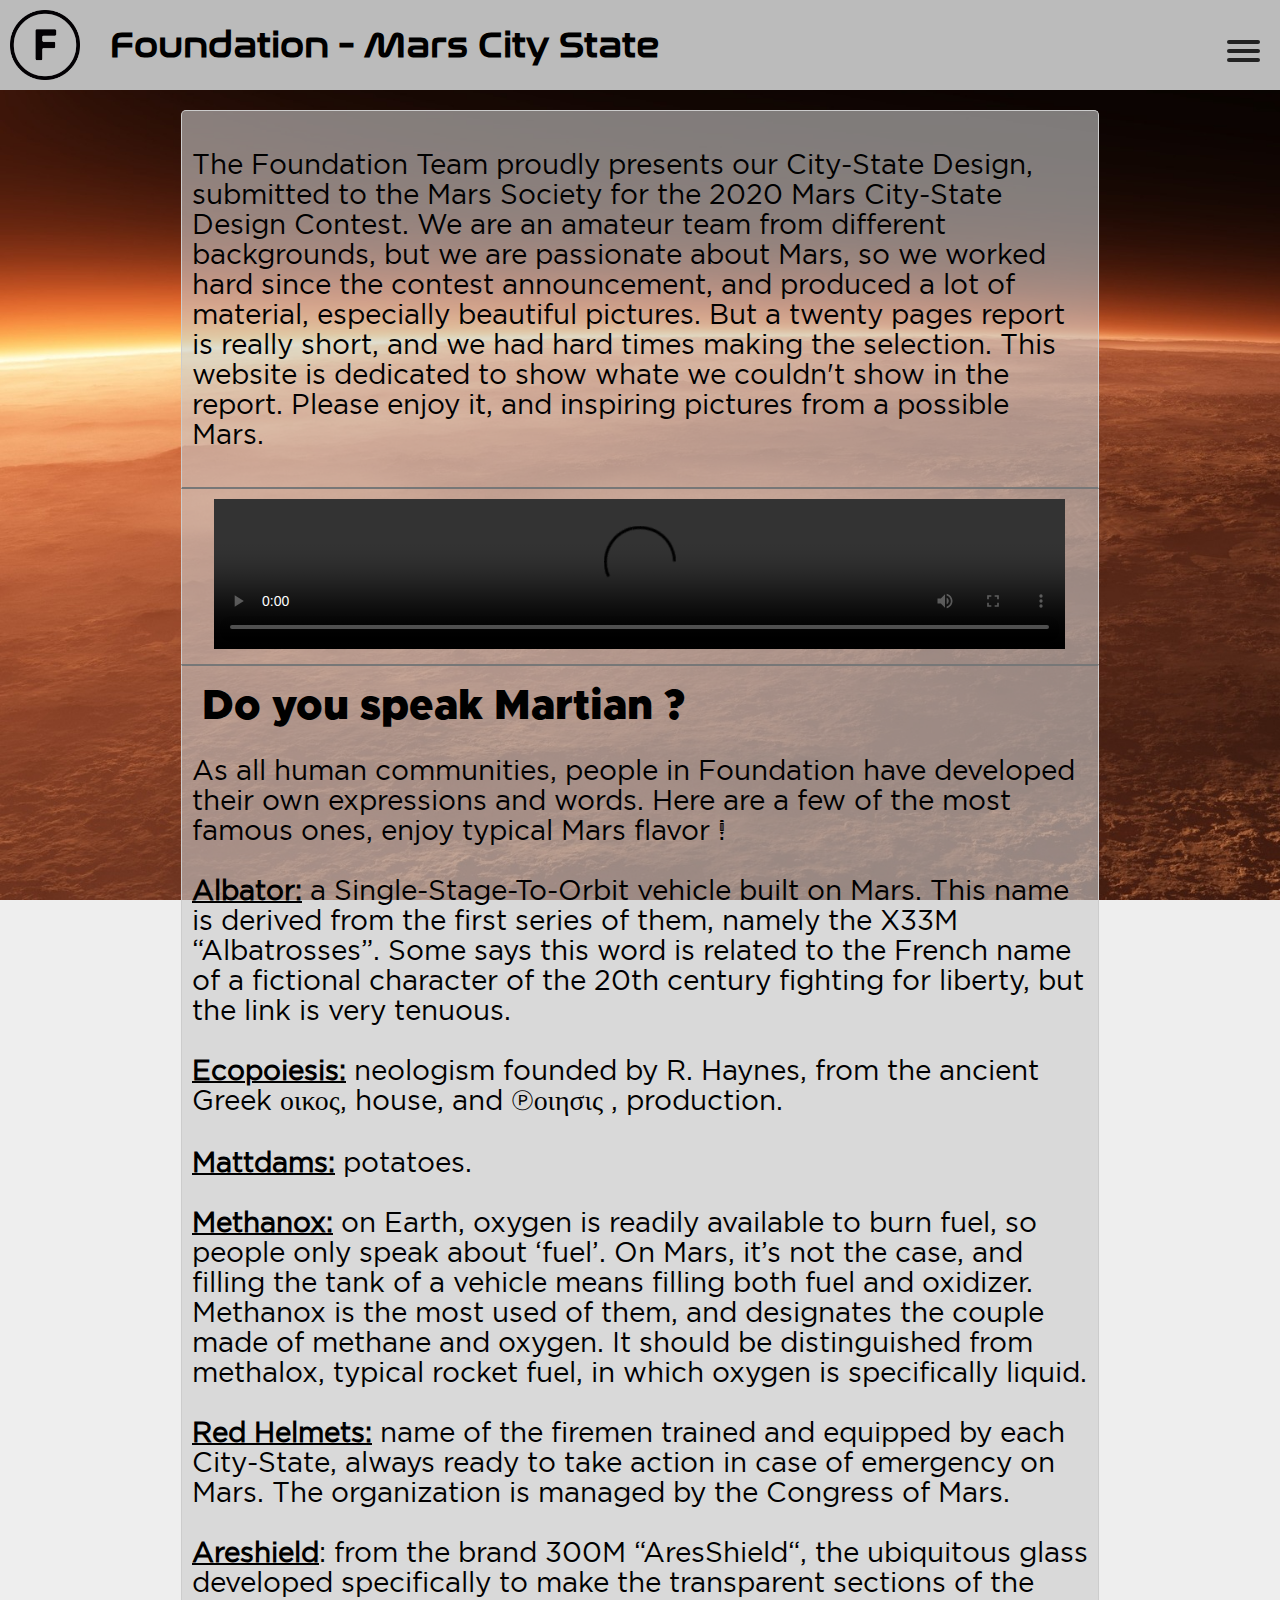
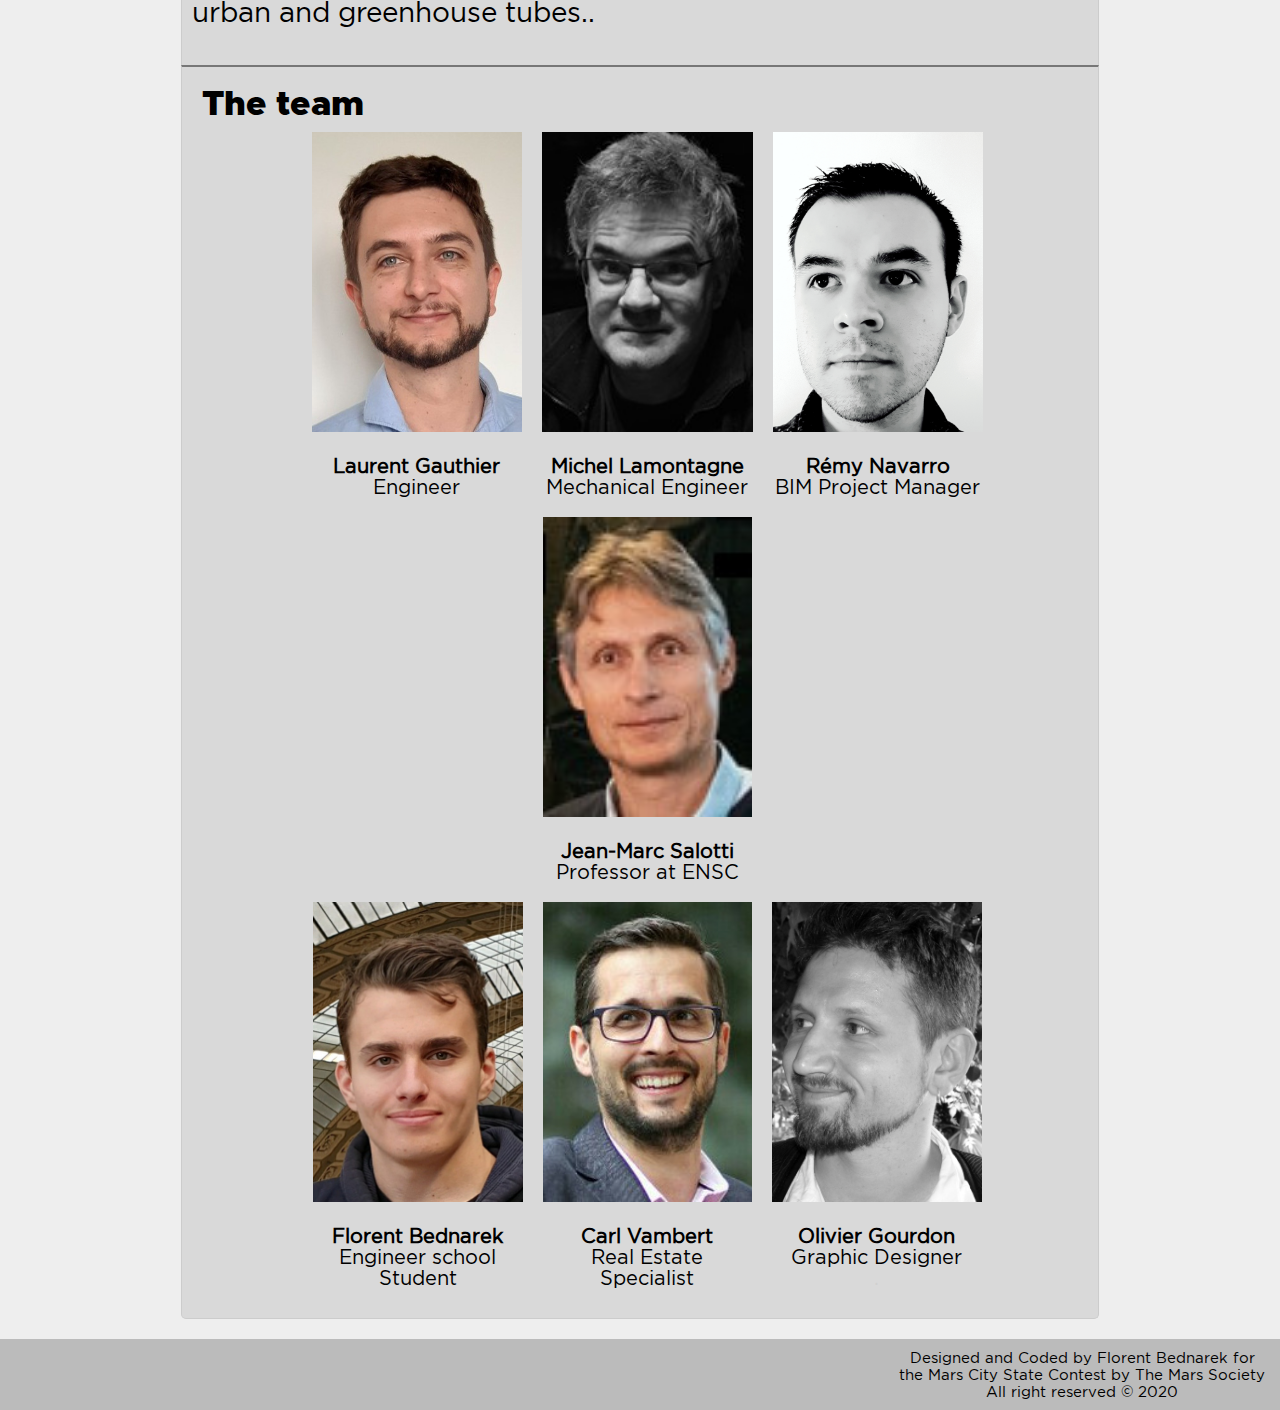
==== commit 5c58e1b7: "add logo" ====
--- a/index.html
+++ b/index.html
@@ -22,13 +22,15 @@
     <meta property="og:image" content="images/fond2.jpg">   
     <meta property="og:description" content="The Foundation Team proudly presents our City-State Design, submitted to the Mars Society for the 2020 Mars City-State Design Contest.">
 
+    <link rel="icon" href="images/F.png">
     <link rel="stylesheet" href="style.css">
 	<title>Foundation - Mars City State</title>
 </head>
 <body>
     <div class="wrapper">
 
-    	<header> 
+    	<header>
+            <img src="images/F.png"></img> 
             <h1 class="hdr-title"><a href="index.html"> Foundation - Mars City State </a></h1>
             <div id="menuToggle">
                 
@@ -39,6 +41,7 @@
                 <span></span>
                 
                 <ul id="menu">
+                    <a href="index.html"><li>Home page</li></a>
                     <a href="arkadia.html"><li>City of Arkadia</li></a>
                     <a href="surya.html"><li>City of Surya</li></a>
                     <a href="phobos.html"><li>Phobos Station</li></a>
@@ -61,6 +64,7 @@
                     <source src="Clip.mp4" type="video/mp4">
                 </video>
             </div>
+
             <div class="speak">
                 <h2>Do you speak Martian ?</h2>
                 <p>
--- a/style.css
+++ b/style.css
@@ -4,17 +4,27 @@
   src:url(nasalization-free.regular.ttf);
 }
 
+@font-face {
+  font-family: gotham-book;
+  src:url(HomepageBaukasten-Book.ttf);
+}
+
+@font-face {
+  font-family: gotham-black;
+  src:url(Metropolis-Black.otf);
+}
+
+
 
 body {
   background-color: #eee;
-  font-family: "Helvetica";
+  font-family: "gotham-book";
   font-size: calc(15px + 1vw);
   height: 100vh;
   width : 100%;
   margin : 0;
-
-
-}
+}
+
 .wrapper {
   min-height: 100%;
   display: flex;
@@ -50,13 +60,23 @@
   background-color: #999;
 }
 
+header > img {
+  position: absolute;
+  height: calc(10vh - 20px);
+  width: auto;
+  margin: 10px;
+  left: 0;
+  top: 0; 
+}
+
 .hdr-title {
+  display: inline;
   margin:0;
-  float: left;
+  line-height: 10vh;
   font-family: "nasalization";
   font-size: calc(17px + 1.5vw);
   padding-top: 2.5vh;
-  padding-left : 10px;
+  padding-left : calc(10vh + 20px);
   width: 80% 
 }
 
@@ -257,6 +277,7 @@
 h2 {
   padding:0;
   margin:10px;
+  font-family: "gotham-black";
 }
 
 .video {
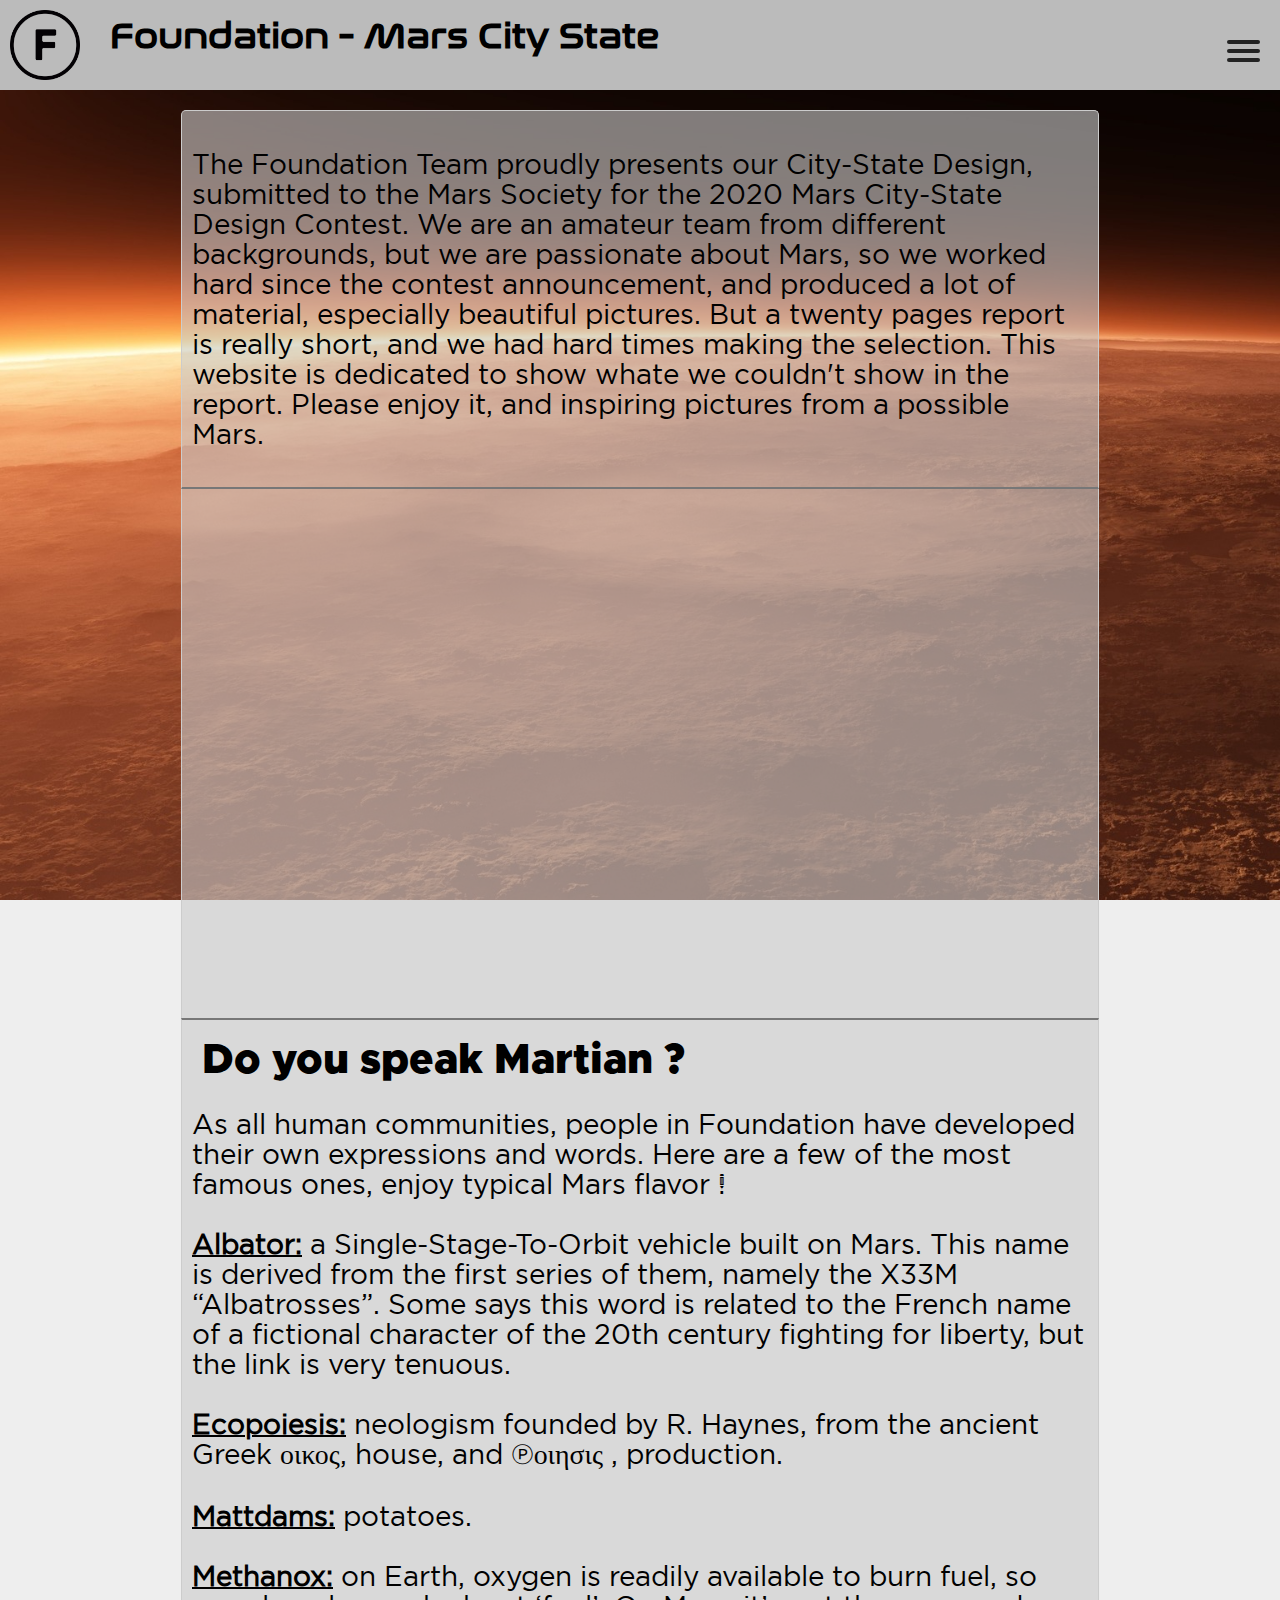
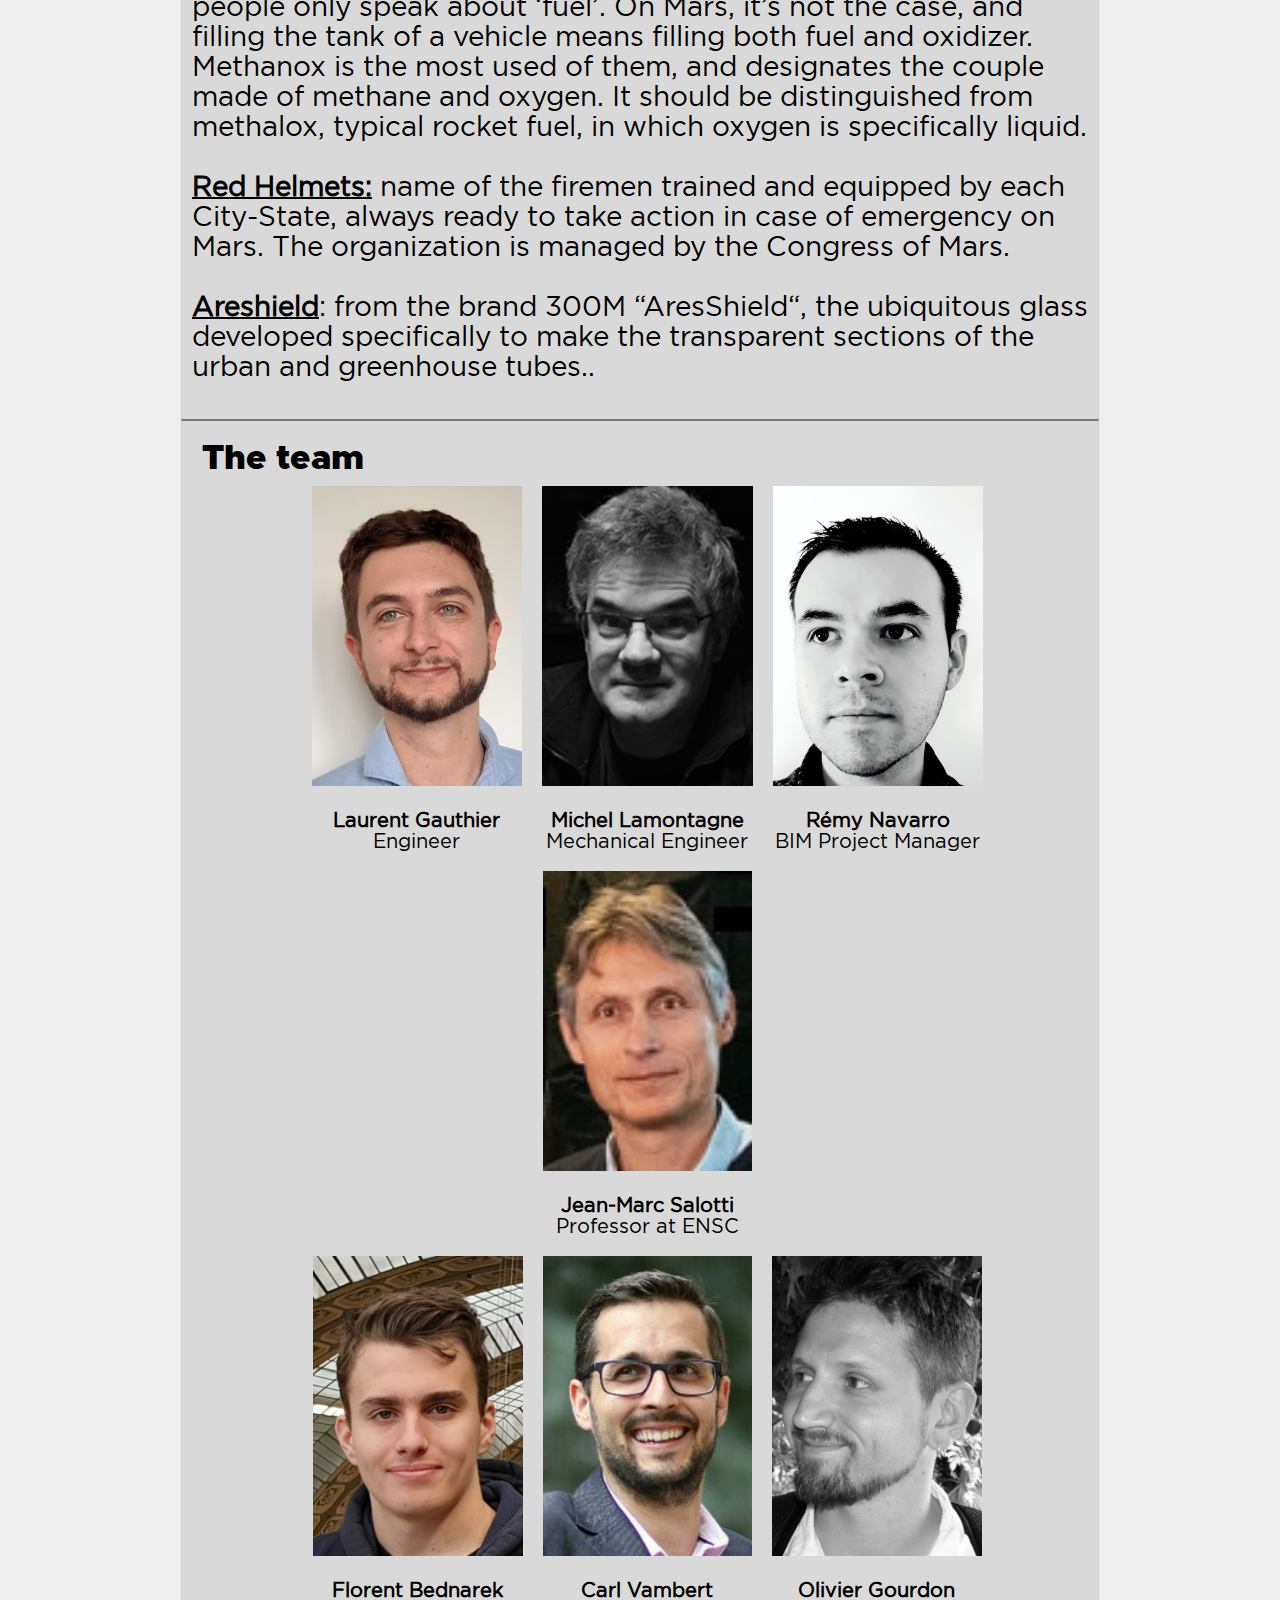
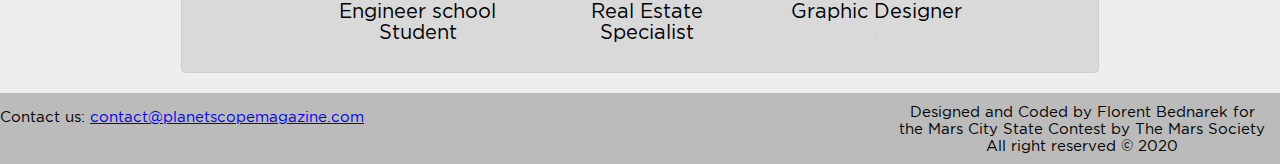
==== commit be48c7db: "add contact adress ans change video2" ====
--- a/index.html
+++ b/index.html
@@ -60,9 +60,9 @@
                 </p>
             </div>
             <div class="video">
-                <video width="100%" controls autoplay loop>
-                    <source src="Clip.mp4" type="video/mp4">
-                </video>
+                 <iframe
+                src="https://www.youtube.com/embed/GmoJhVapVng?autoplay=1&mute=1">
+                </iframe> 
             </div>
 
             <div class="speak">
@@ -143,6 +143,9 @@
             </div>
         </div>
         <footer>
+            <div class="contact">
+                Contact us: <a href="mailto:contact@planetscopemagazine.com">contact@planetscopemagazine.com</a>
+            </div>
             <div class="copyright">
                 Designed and Coded by Florent Bednarek for<br>
                 the Mars City State Contest by The Mars Society<br>
--- a/style.css
+++ b/style.css
@@ -72,7 +72,7 @@
 .hdr-title {
   display: inline;
   margin:0;
-  line-height: 10vh;
+  line-height: 8vh;
   font-family: "nasalization";
   font-size: calc(17px + 1.5vw);
   padding-top: 2.5vh;
@@ -291,8 +291,10 @@
   padding: 10px;
 }
 
-video {
+iframe {
   width: 95%;
+  height: calc(9 / 16 * 70vw) ;
+  border: none;
   margin-left : calc(2.5%);
 }
 
@@ -488,14 +490,25 @@
   background-color: #bbb;
 }
 
+.contact {
+  text-align: center;
+  margin : 0; 
+  margin-top: calc(5vh / 2 - 17.5px );
+  padding-right: 15px;
+  padding-top : 10px;
+  padding-bottom: 10px;
+  font-size:  15px;
+  float:  left;      
+}
+
 .copyright {
+  text-align: center;
   margin : 0;
   padding-right: 15px;
   padding-top : 10px;
   padding-bottom: 10px;
   font-size:  15px;
   float:  right;      
-  text-align: center;
 }
   
 
@@ -512,7 +525,7 @@
     height: 14vh;
   }
   #menu {
-    margin: calc(14vh - 40px - 27px) 0 0 -167px;
+    margin: calc(14vh - 40px - 27px  - 15px - 18px) 0 0 -167px;
 
   }
   .summary {
@@ -534,17 +547,28 @@
     margin-left: 20px;
     float: left;
   }
-  video {
+  iframe {
+    height: calc(9 / 16 * 90vw) ;
    width: 100%;
    margin:0;
   }
-}
-
-
-@media only screen and (max-device-height: 630px) {
+  header > img {
+    visibility: hidden;
+    width: 0px;
+    margin: 0;
+  }
+  .hdr-title {
+    padding-left : 5px;
+
+  }
   #menuToggle {
     margin-top: 15px;
   }
+}
+
+
+@media only screen and (max-device-height: 630px) {
+
   #menu {
     margin: calc(14vh - 15px - 27px) 0 0 -167px;
 
